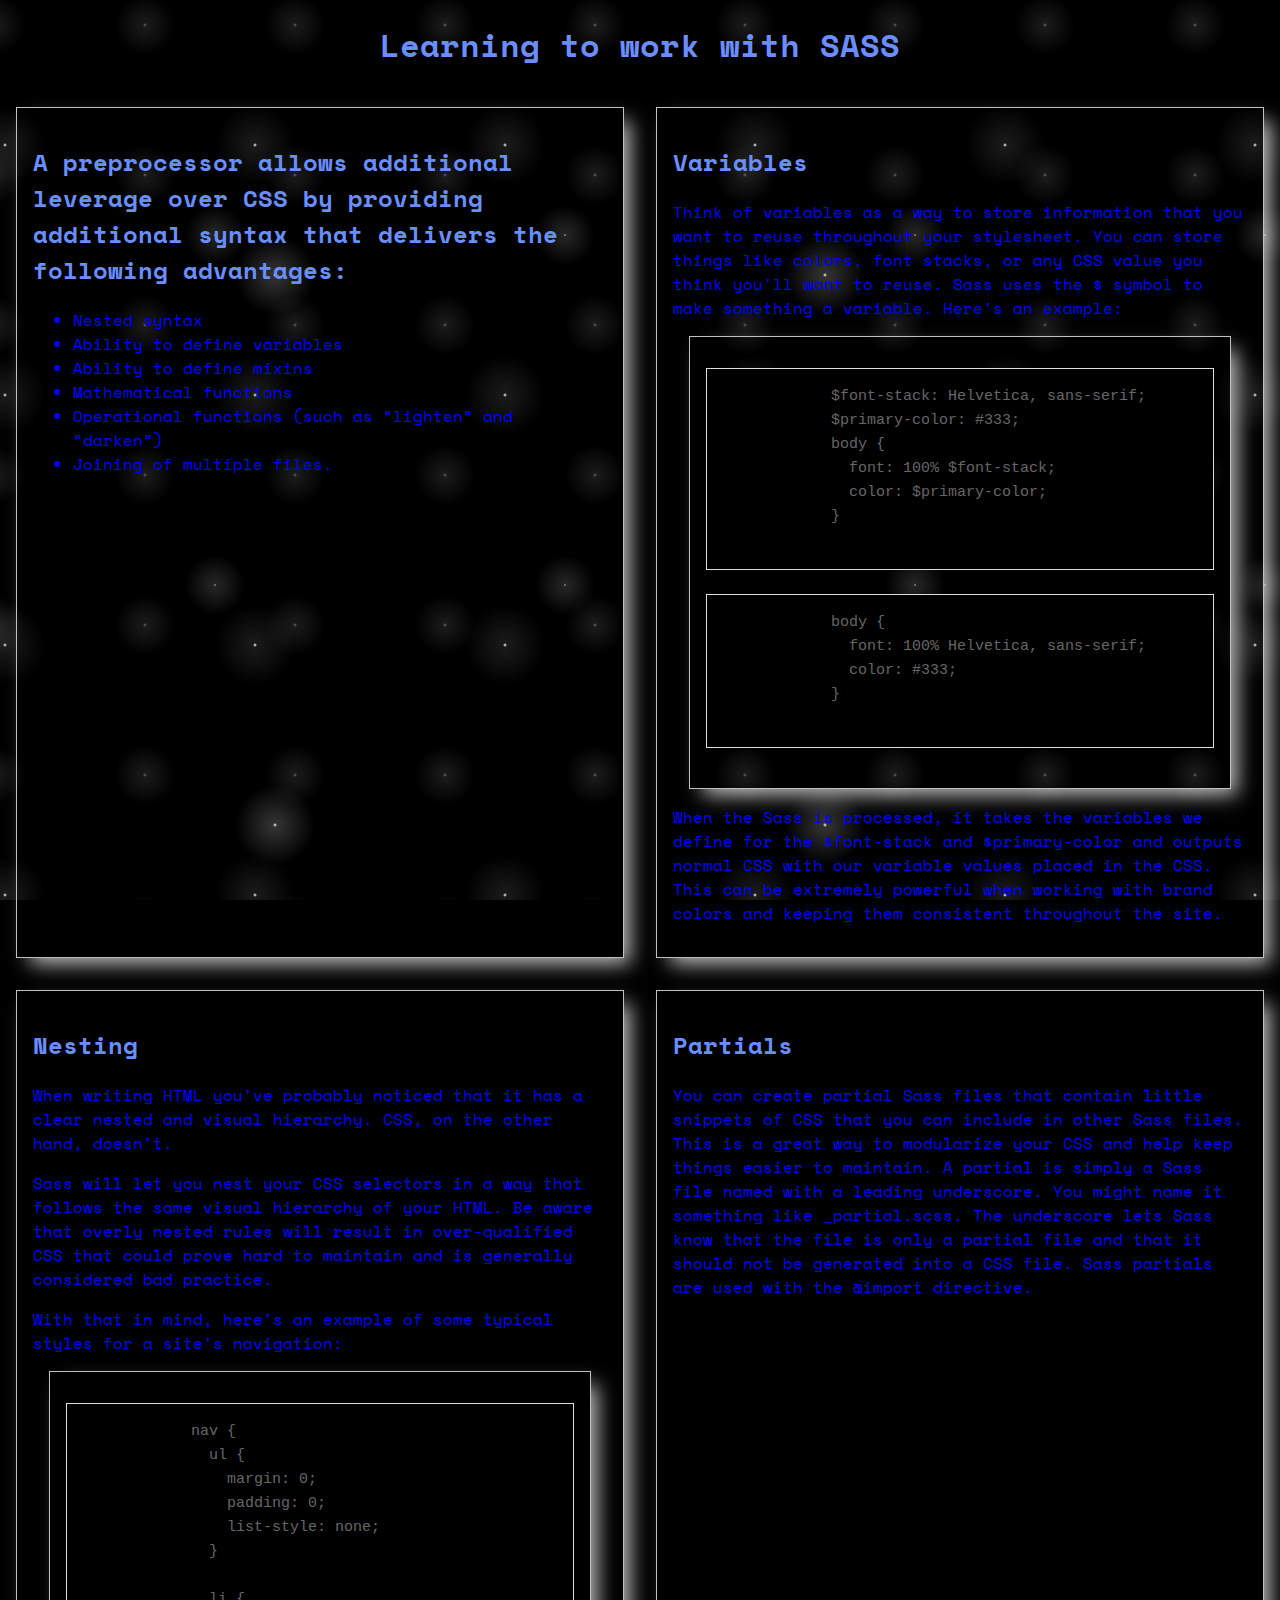
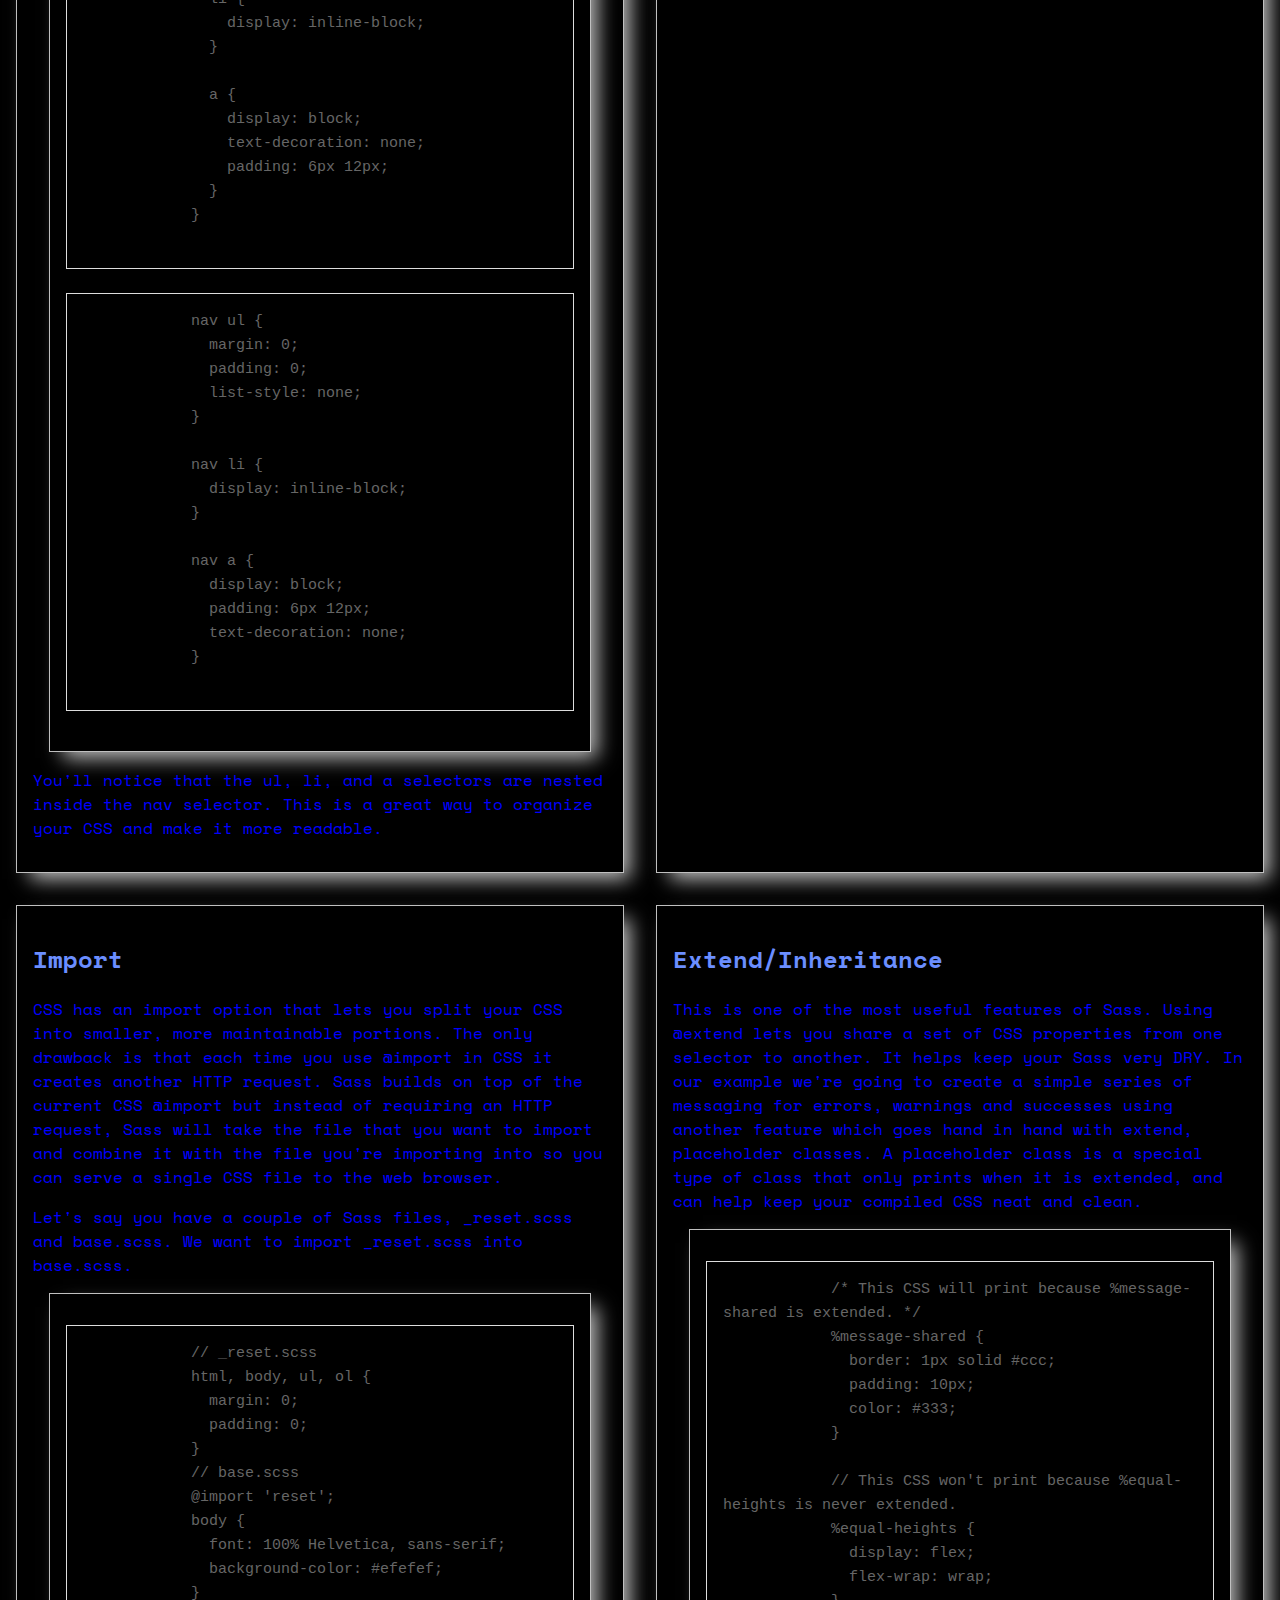
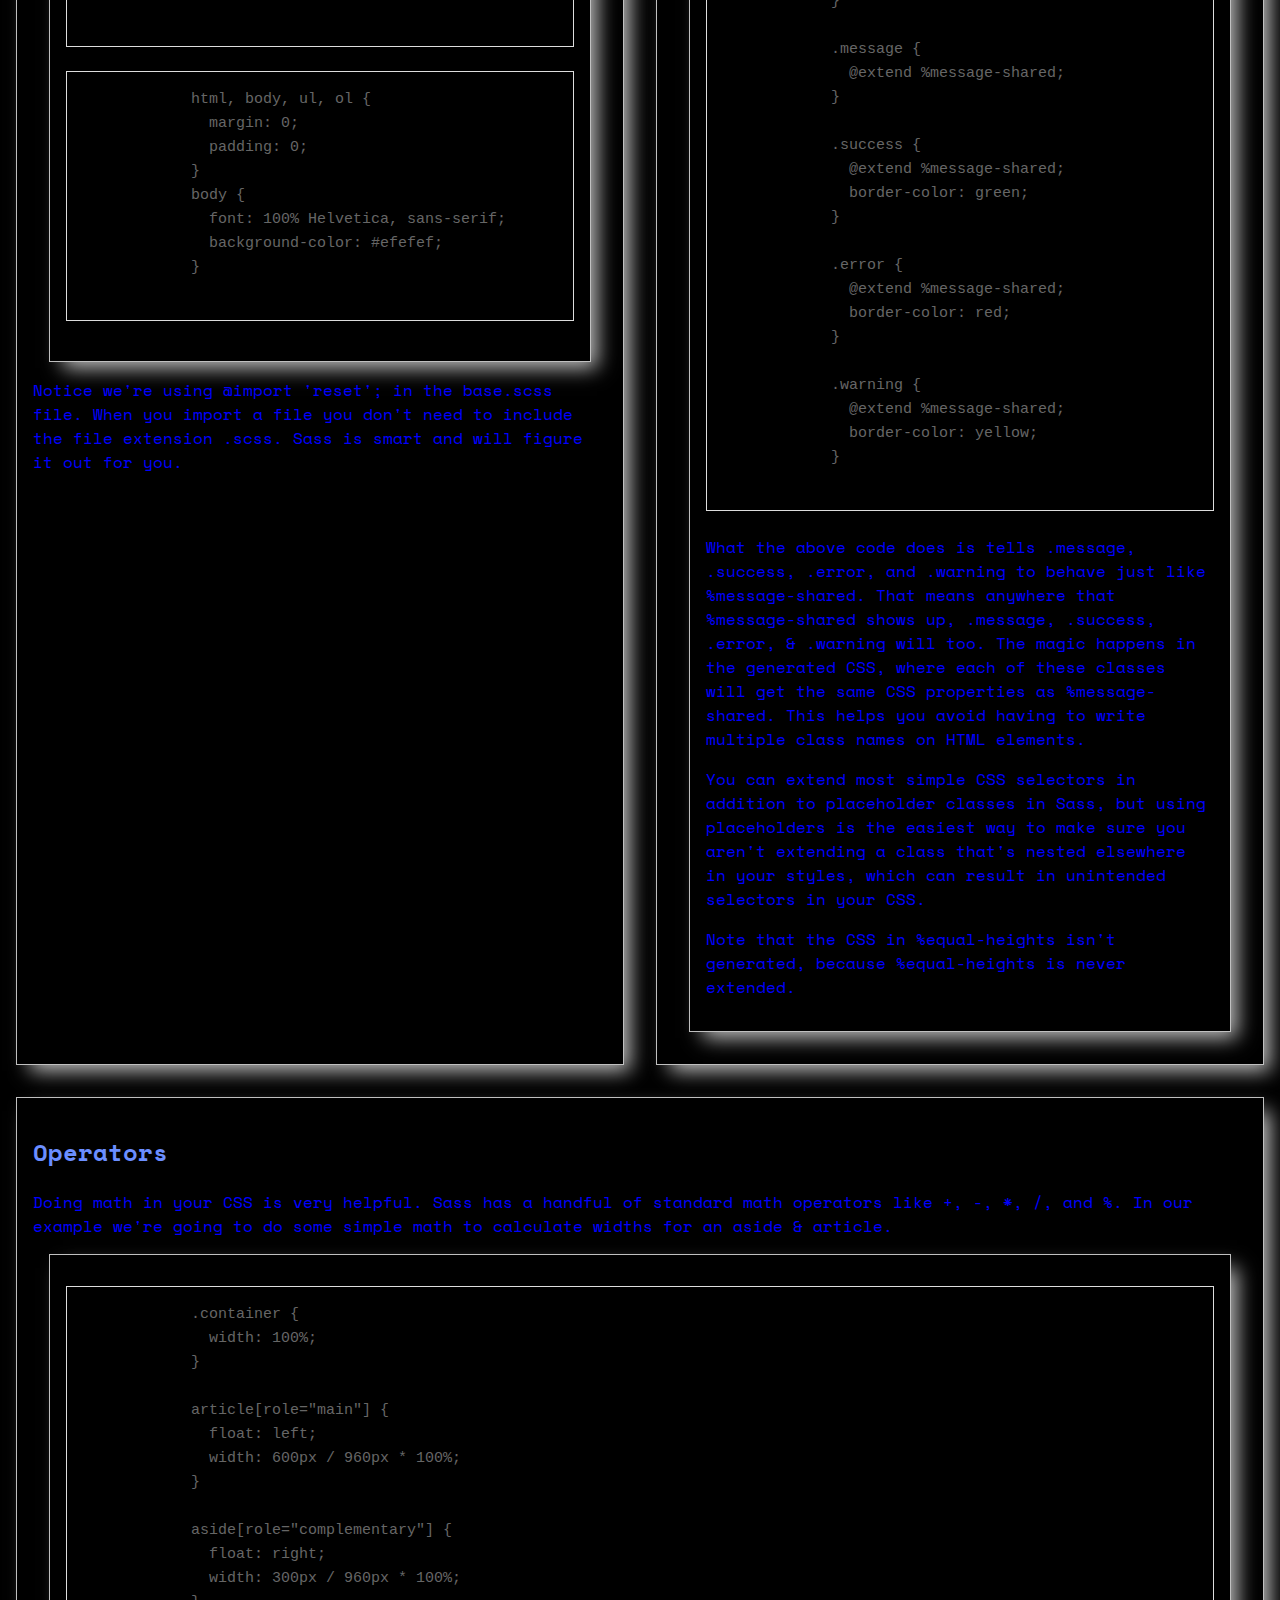
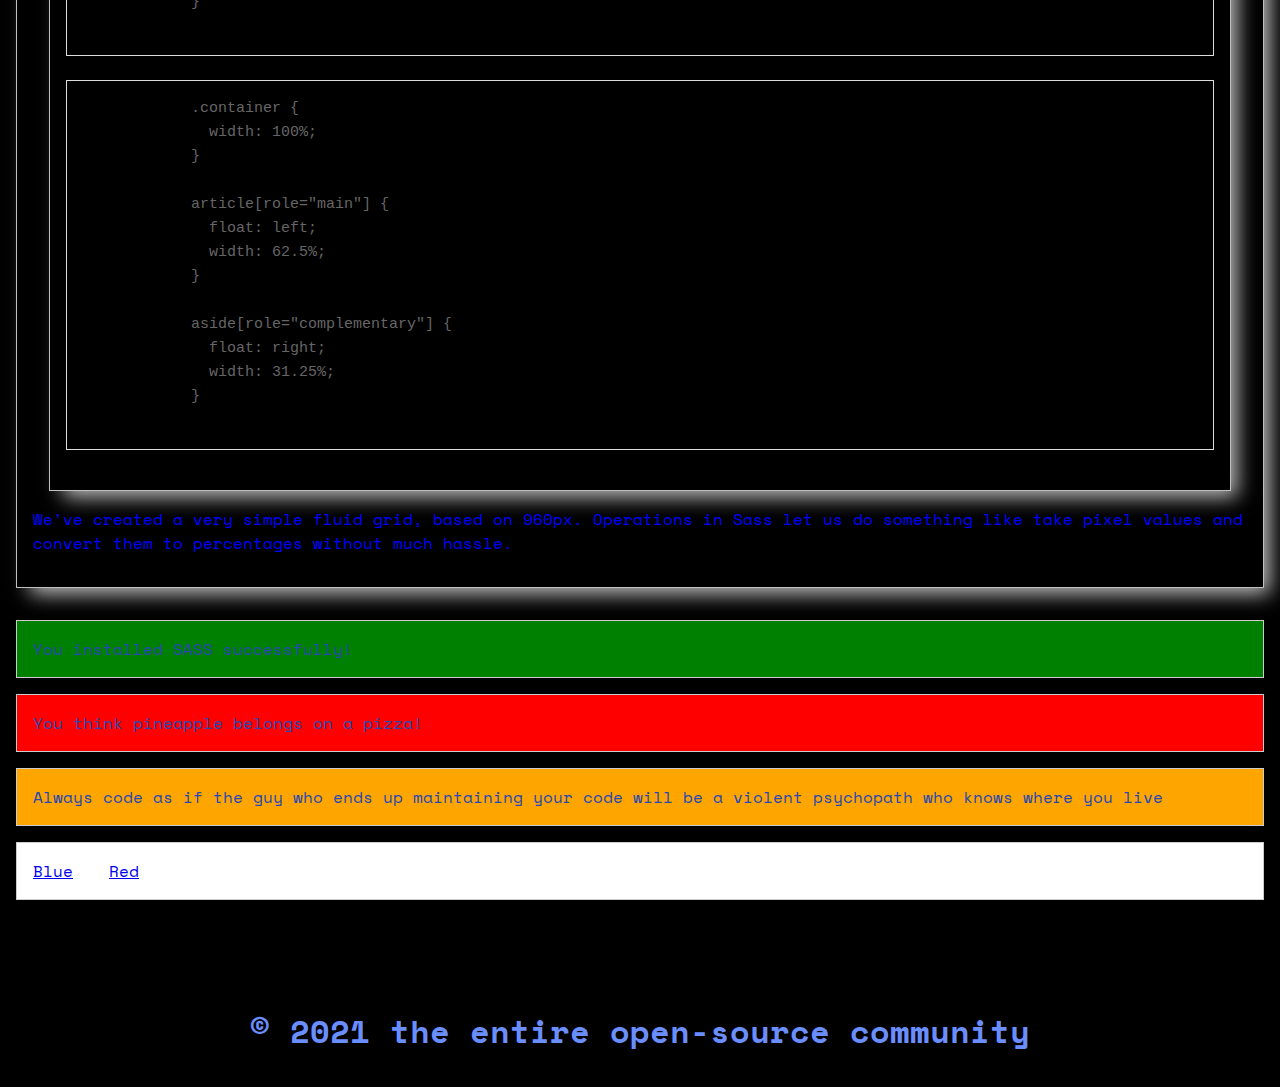
==== blue.html @ dd9c86b4 "Created red and blue html and scss files so the text changes color accordingly" ====
<!DOCTYPE html>
<html lang="en">
  <head>
    <meta charset="UTF-8" />
    <meta name="viewport" content="width=device-width, user-scalable=no, initial-scale=1.0, maximum-scale=1.0, minimum-scale=1.0" />
    <meta http-equiv="X-UA-Compatible" content="ie=edge" />
    <title>Learning to work with SASS</title>

    <link href="https://fonts.googleapis.com/css?family=Space+Mono&display=swap" rel="stylesheet" />
    <link href="./blue.css" type="text/css" rel="stylesheet" />
  </head>
  <body>
    <header>
      <h1>Learning to work with SASS</h1>
    </header>

    <article>
      <section id="selling-points">
        <h2>
          A preprocessor allows additional leverage over CSS by providing
          additional syntax that delivers the following advantages:
        </h2>
        <ul>
          <li>Nested syntax</li>
          <li>Ability to define variables</li>
          <li>Ability to define mixins</li>
          <li>Mathematical functions</li>
          <li>Operational functions (such as “lighten” and “darken”)</li>
          <li>Joining of multiple files.</li>
        </ul>
      </section>

      <section>
        <h2>Variables</h2>
        <p>
          Think of variables as a way to store information that you want to
          reuse throughout your stylesheet. You can store things like colors,
          font stacks, or any CSS value you think you'll want to reuse. Sass
          uses the $ symbol to make something a variable. Here's an example:
        </p>
        <section>
          <pre class="before">
            $font-stack: Helvetica, sans-serif;
            $primary-color: #333;
            body {
              font: 100% $font-stack;
              color: $primary-color;
            }
          </pre>
          <pre class="after">
            body {
              font: 100% Helvetica, sans-serif;
              color: #333;
            }
          </pre>
        </section>
        <p>
          When the Sass is processed, it takes the variables we define for the
          $font-stack and $primary-color and outputs normal CSS with our
          variable values placed in the CSS. This can be extremely powerful when
          working with brand colors and keeping them consistent throughout the
          site.
        </p>
      </section>

      <section>
        <h2>Nesting</h2>
        <p>
          When writing HTML you've probably noticed that it has a clear nested
          and visual hierarchy. CSS, on the other hand, doesn't.
        </p>
        <p>
          Sass will let you nest your CSS selectors in a way that follows the
          same visual hierarchy of your HTML. Be aware that overly nested rules
          will result in over-qualified CSS that could prove hard to maintain
          and is generally considered bad practice.
        </p>
        <p>
          With that in mind, here's an example of some typical styles for a
          site's navigation:
        </p>
        <section>
          <pre class="before">
            nav {
              ul {
                margin: 0;
                padding: 0;
                list-style: none;
              }

              li {
                display: inline-block;
              }

              a {
                display: block;
                text-decoration: none;
                padding: 6px 12px;
              }
            }
          </pre>
          <pre class="after">
            nav ul {
              margin: 0;
              padding: 0;
              list-style: none;
            }

            nav li {
              display: inline-block;
            }

            nav a {
              display: block;
              padding: 6px 12px;
              text-decoration: none;
            }
          </pre>
        </section>
        <p>
          You'll notice that the ul, li, and a selectors are nested inside the
          nav selector. This is a great way to organize your CSS and make it
          more readable.
        </p>
      </section>

      <section>
        <h2>Partials</h2>
        <p>
          You can create partial Sass files that contain little snippets of CSS
          that you can include in other Sass files. This is a great way to
          modularize your CSS and help keep things easier to maintain. A partial
          is simply a Sass file named with a leading underscore. You might name
          it something like _partial.scss. The underscore lets Sass know that
          the file is only a partial file and that it should not be generated
          into a CSS file. Sass partials are used with the @import directive.
        </p>
      </section>

      <section>
        <h2>Import</h2>
        <p>
          CSS has an import option that lets you split your CSS into smaller,
          more maintainable portions. The only drawback is that each time you
          use @import in CSS it creates another HTTP request. Sass builds on top
          of the current CSS @import but instead of requiring an HTTP request,
          Sass will take the file that you want to import and combine it with
          the file you're importing into so you can serve a single CSS file to
          the web browser.
        </p>
        <p>
          Let's say you have a couple of Sass files, _reset.scss and base.scss.
          We want to import _reset.scss into base.scss.
        </p>

        <section>
          <pre class="before">
            // _reset.scss
            html, body, ul, ol {
              margin: 0;
              padding: 0;
            }
            // base.scss
            @import 'reset';
            body {
              font: 100% Helvetica, sans-serif;
              background-color: #efefef;
            }
          </pre>
          <pre class="after">
            html, body, ul, ol {
              margin: 0;
              padding: 0;
            }
            body {
              font: 100% Helvetica, sans-serif;
              background-color: #efefef;
            }
          </pre>
        </section>

        <p>
          Notice we're using @import 'reset'; in the base.scss file. When you
          import a file you don't need to include the file extension .scss. Sass
          is smart and will figure it out for you.
        </p>
      </section>

      <section>
        <h2>Extend/Inheritance</h2>
        <p>
          This is one of the most useful features of Sass. Using @extend lets
          you share a set of CSS properties from one selector to another. It
          helps keep your Sass very DRY. In our example we're going to create a
          simple series of messaging for errors, warnings and successes using
          another feature which goes hand in hand with extend, placeholder
          classes. A placeholder class is a special type of class that only
          prints when it is extended, and can help keep your compiled CSS neat
          and clean.
        </p>
        <section>
          <pre>
            /* This CSS will print because %message-shared is extended. */
            %message-shared {
              border: 1px solid #ccc;
              padding: 10px;
              color: #333;
            }

            // This CSS won't print because %equal-heights is never extended.
            %equal-heights {
              display: flex;
              flex-wrap: wrap;
            }

            .message {
              @extend %message-shared;
            }

            .success {
              @extend %message-shared;
              border-color: green;
            }

            .error {
              @extend %message-shared;
              border-color: red;
            }

            .warning {
              @extend %message-shared;
              border-color: yellow;
            }
          </pre>
          <p>
            What the above code does is tells .message, .success, .error, and
            .warning to behave just like %message-shared. That means anywhere
            that %message-shared shows up, .message, .success, .error, &
            .warning will too. The magic happens in the generated CSS, where
            each of these classes will get the same CSS properties as
            %message-shared. This helps you avoid having to write multiple class
            names on HTML elements.
          </p>
          <p>
            You can extend most simple CSS selectors in addition to placeholder
            classes in Sass, but using placeholders is the easiest way to make
            sure you aren't extending a class that's nested elsewhere in your
            styles, which can result in unintended selectors in your CSS.
          </p>
          <p>
            Note that the CSS in %equal-heights isn't generated, because
            %equal-heights is never extended.
          </p>
        </section>
      </section>

      <section>
        <h2>Operators</h2>
        <p>
          Doing math in your CSS is very helpful. Sass has a handful of standard
          math operators like +, -, *, /, and %. In our example we're going to
          do some simple math to calculate widths for an aside & article.
        </p>
        <section>
          <pre class="before">
            .container {
              width: 100%;
            }

            article[role="main"] {
              float: left;
              width: 600px / 960px * 100%;
            }

            aside[role="complementary"] {
              float: right;
              width: 300px / 960px * 100%;
            }
          </pre>
          <pre class="after">
            .container {
              width: 100%;
            }

            article[role="main"] {
              float: left;
              width: 62.5%;
            }

            aside[role="complementary"] {
              float: right;
              width: 31.25%;
            }
          </pre>
        </section>

        <p>
          We've created a very simple fluid grid, based on 960px. Operations in
          Sass let us do something like take pixel values and convert them to
          percentages without much hassle.
        </p>
      </section>
    </article>

    <p class="success">You installed SASS successfully!</p>
    <p class="error">You think pineapple belongs on a pizza!</p>
    <p class="warning">
      Always code as if the guy who ends up maintaining your code will be a
      violent psychopath who knows where you live
    </p>

    <p class="link-colors">
      <a href="./blue.html">Blue</a>
      <!-- This is tab: &emsp; -->
      &emsp;
      <a href="./red.html">Red</a>
    </p>

    <footer>
      <h6>&copy; 2021 the entire open-source community</h6>
    </footer>

  </body>
</html>
---- blue.css ----
body {
  font: 100% "Space Mono", monospace;
  color: blue;
  margin: 0px;
  padding: 0px;
  background-color: #000;
  background-image: radial-gradient(#fff, rgba(255, 255, 255, 0.2) 2px, transparent 40px), radial-gradient(#fff, rgba(255, 255, 255, 0.15) 1px, transparent 30px), radial-gradient(#fff, rgba(255, 255, 255, 0.1) 2px, transparent 40px), radial-gradient(rgba(255, 255, 255, 0.4), rgba(255, 255, 255, 0.1) 2px, transparent 30px);
  background-size: 550px 550px, 350px 350px, 250px 250px, 150px 150px;
  background-position: 0 0, 40px 60px, 130px 270px, 70px 100px;
  background-attachment: fixed;
}

article {
  display: -webkit-box;
  display: -ms-flexbox;
  display: flex;
  -ms-flex-wrap: wrap;
      flex-wrap: wrap;
}

article section {
  -webkit-box-flex: 1;
      -ms-flex-positive: 1;
          flex-grow: 1;
  -ms-flex-preferred-size: 45%;
      flex-basis: 45%;
  border: 1px silver solid;
  -webkit-box-shadow: 10px 10px 19px -4px rgba(255, 255, 255, 0.75);
  box-shadow: 10px 10px 19px -4px rgba(255, 255, 255, 0.75);
  padding: 16px;
  margin: 16px;
  clear: both;
  overflow: auto;
  -webkit-box-sizing: border-box;
          box-sizing: border-box;
}

article section #selling-points {
  -webkit-box-flex: 2;
      -ms-flex-positive: 2;
          flex-grow: 2;
  -ms-flex-preferred-size: 100%;
      flex-basis: 100%;
}

article pre {
  background: #000;
  border: 1px solid #ddd;
  color: #666;
  font-family: monospace;
  font-size: 15px;
  line-height: 1.6;
  margin-bottom: 1.6em;
  max-width: 100%;
  overflow: auto;
  padding: 16px;
  display: block;
  white-space: pre-wrap;
}

article pre .before {
  float: left;
  width: 40%;
}

article pre .after {
  float: right;
  width: 40%;
}

h1,
h2,
h6 {
  color: #6b8eff;
}

h1 {
  text-align: center;
}

h6 {
  text-align: center;
  font-size: 2em;
  padding: 32px;
  margin-bottom: 0px;
}

.success, .error, .warning, .link-colors {
  border: 1px solid #ccc;
  padding: 16px;
  margin: 16px;
  color: #2748b3;
  background-color: #000;
}

.success {
  background-color: green;
}

.error {
  background-color: red;
}

.warning {
  background-color: orange;
}

.link-colors {
  background-color: white;
}
/*# sourceMappingURL=blue.css.map */
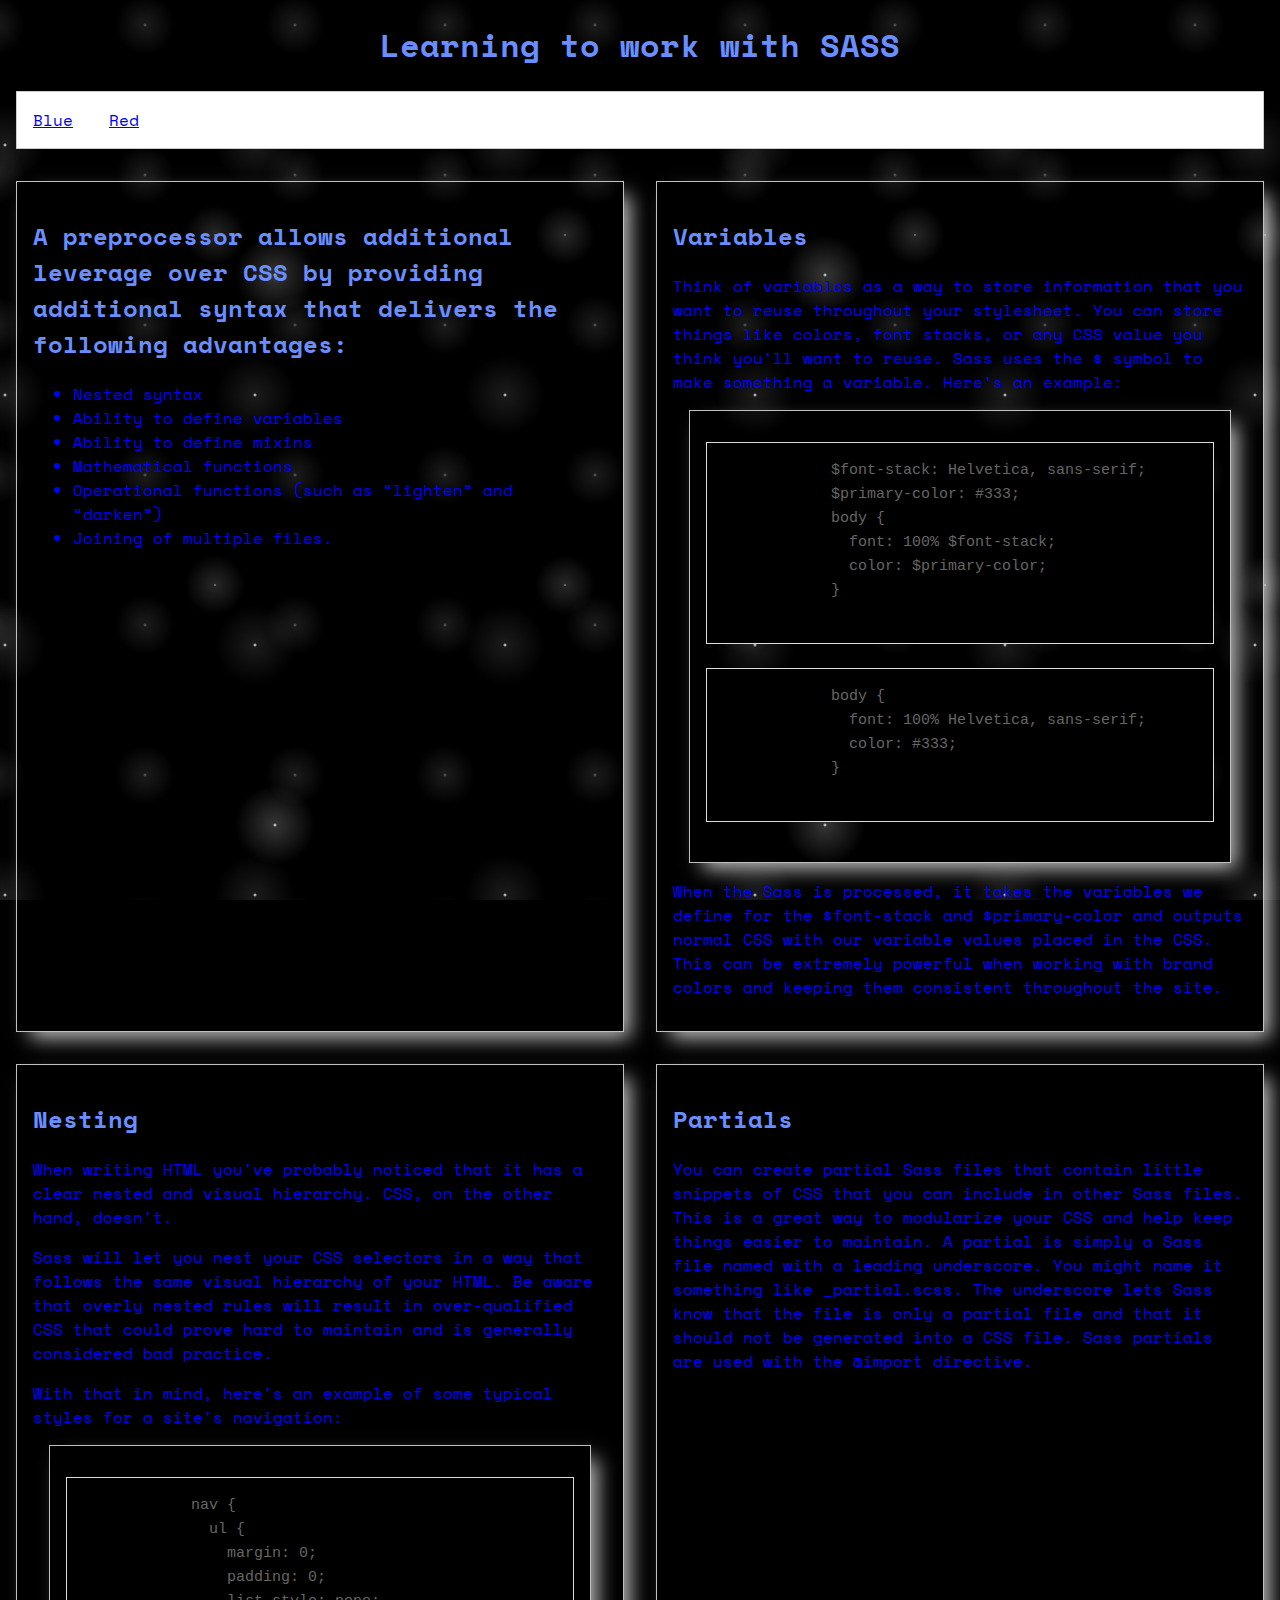
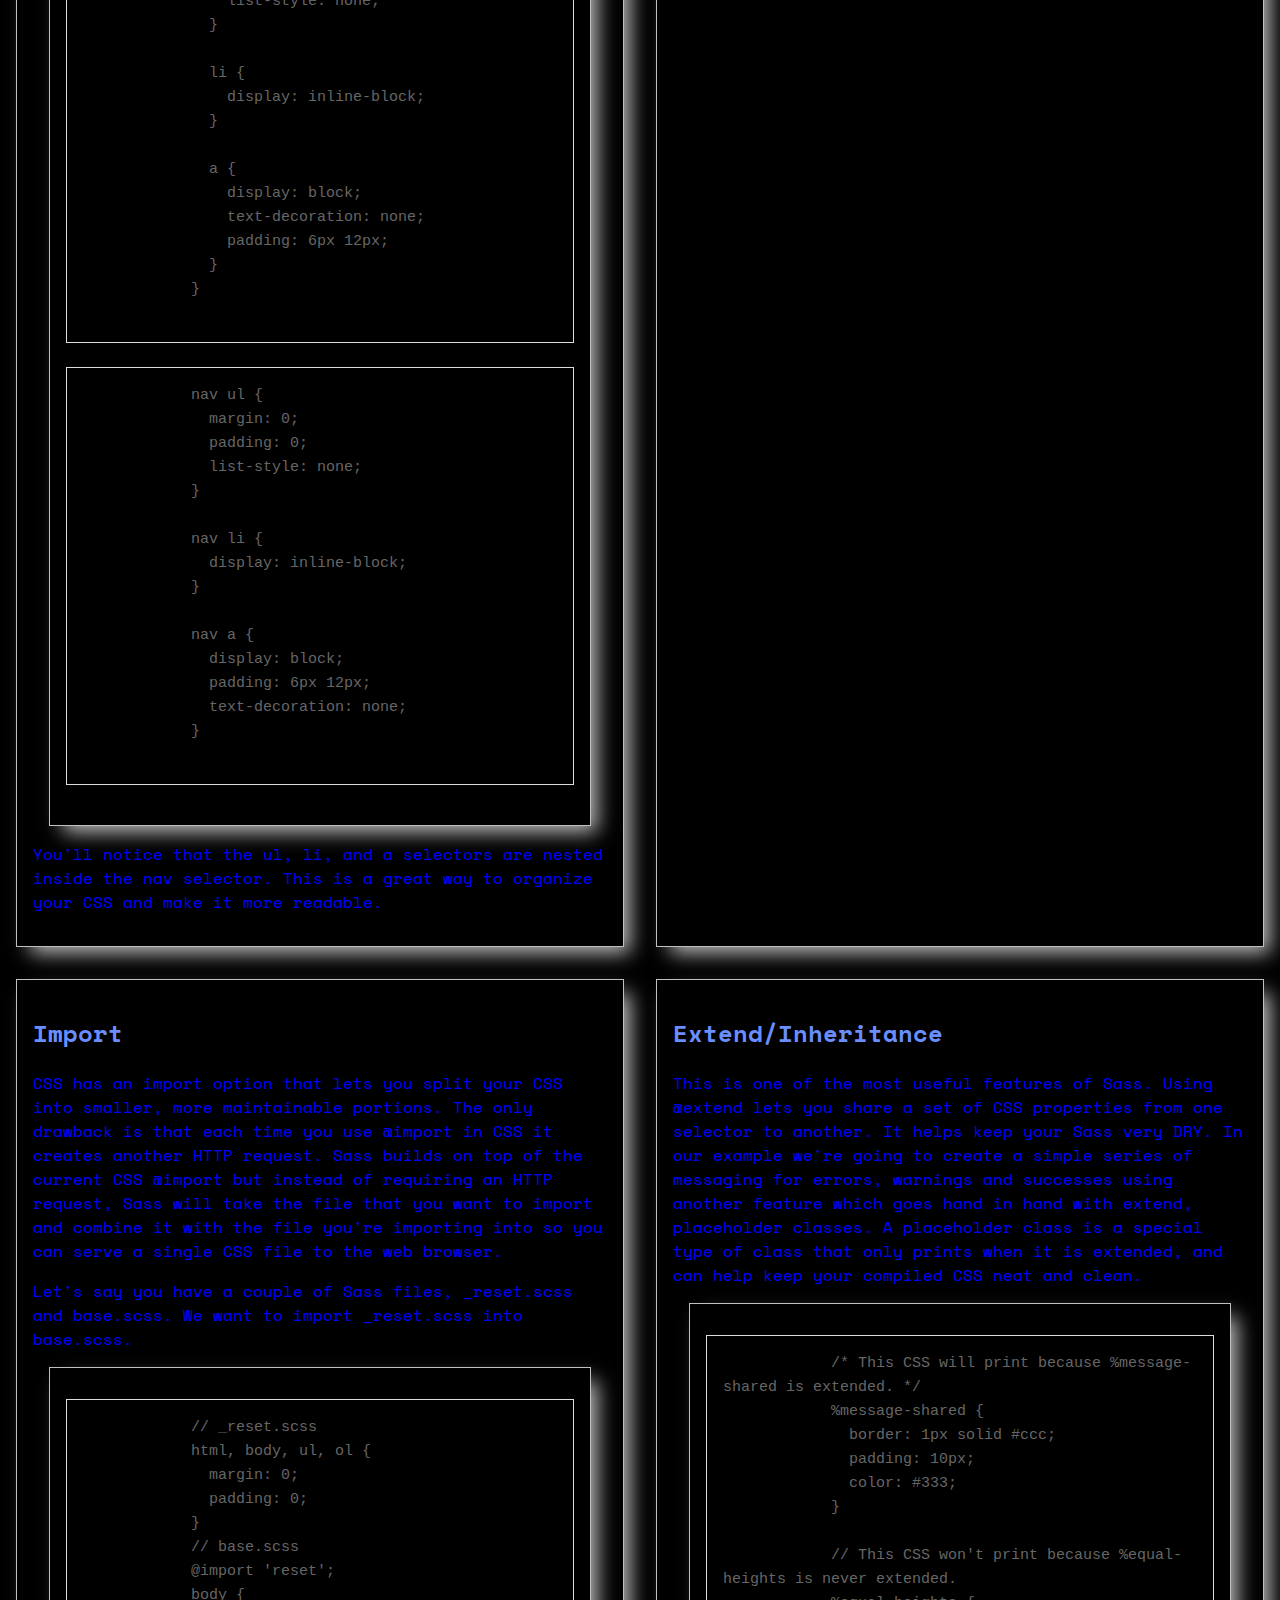
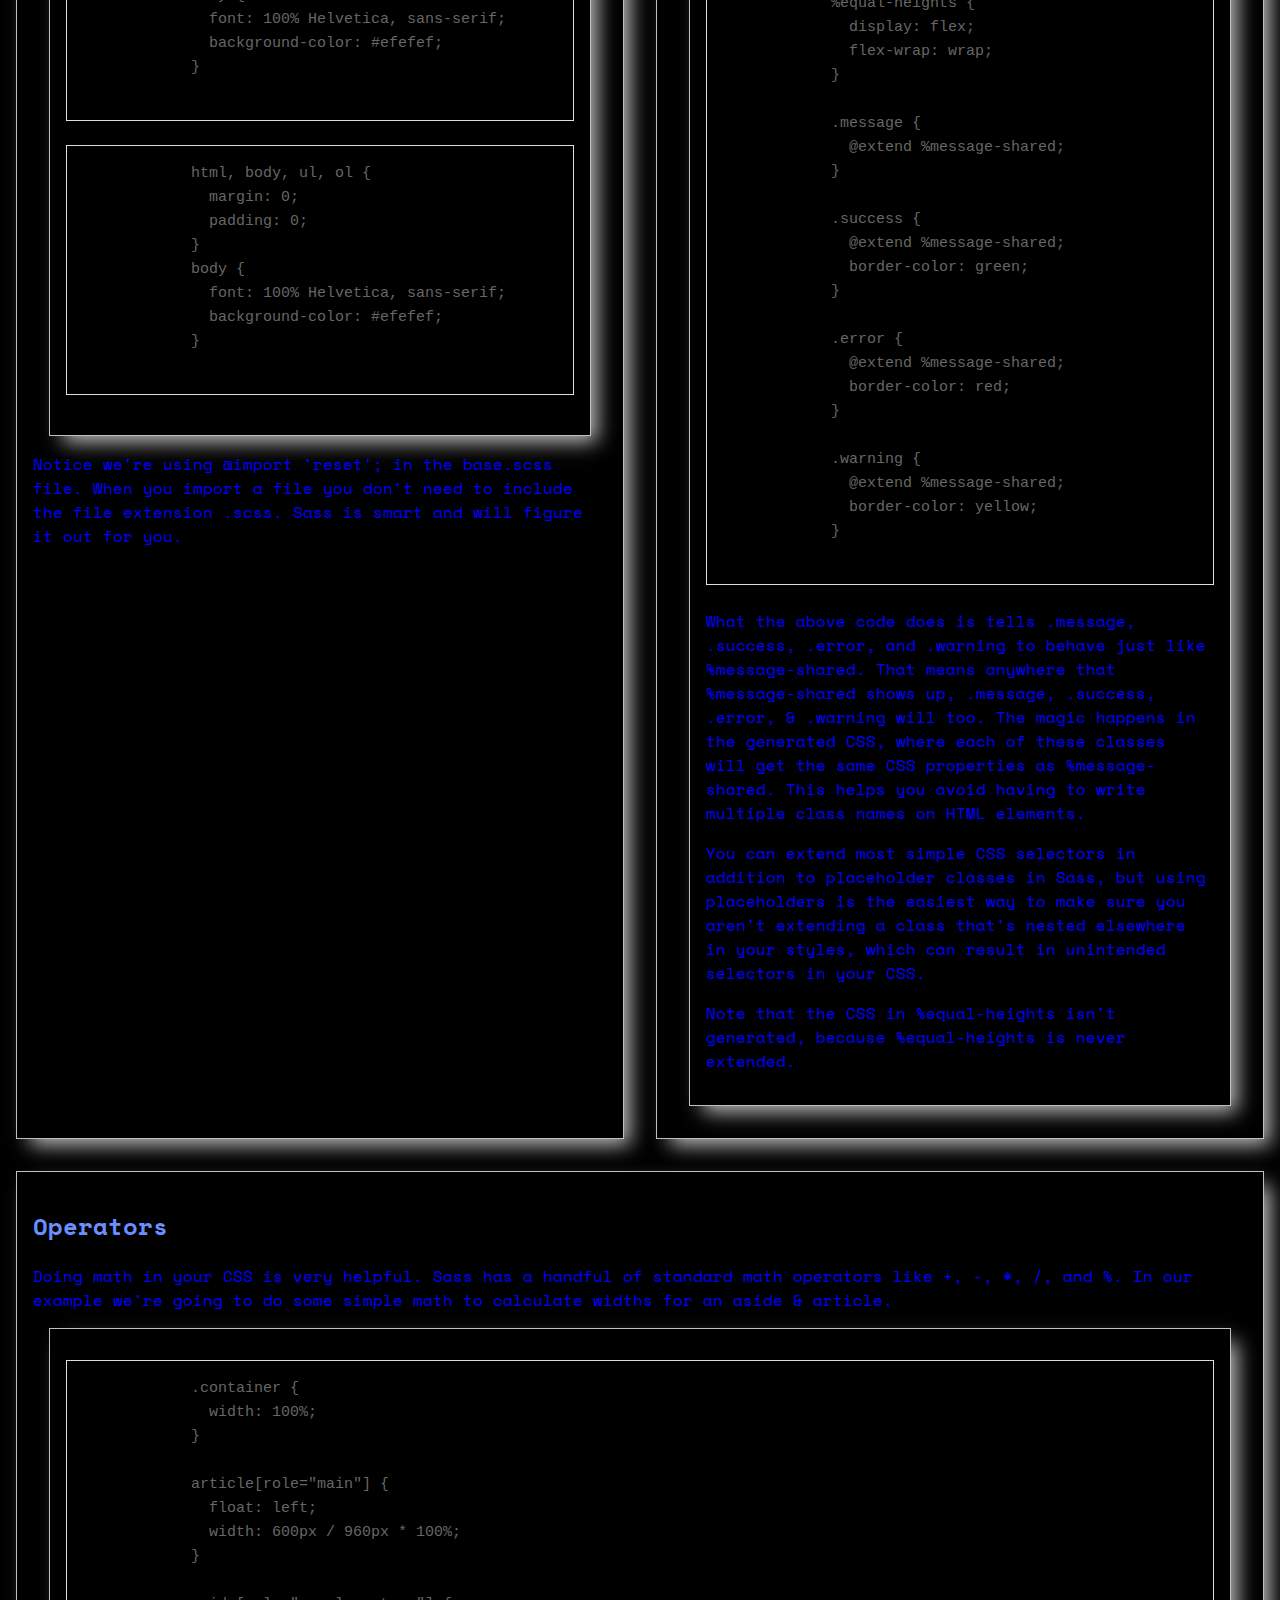
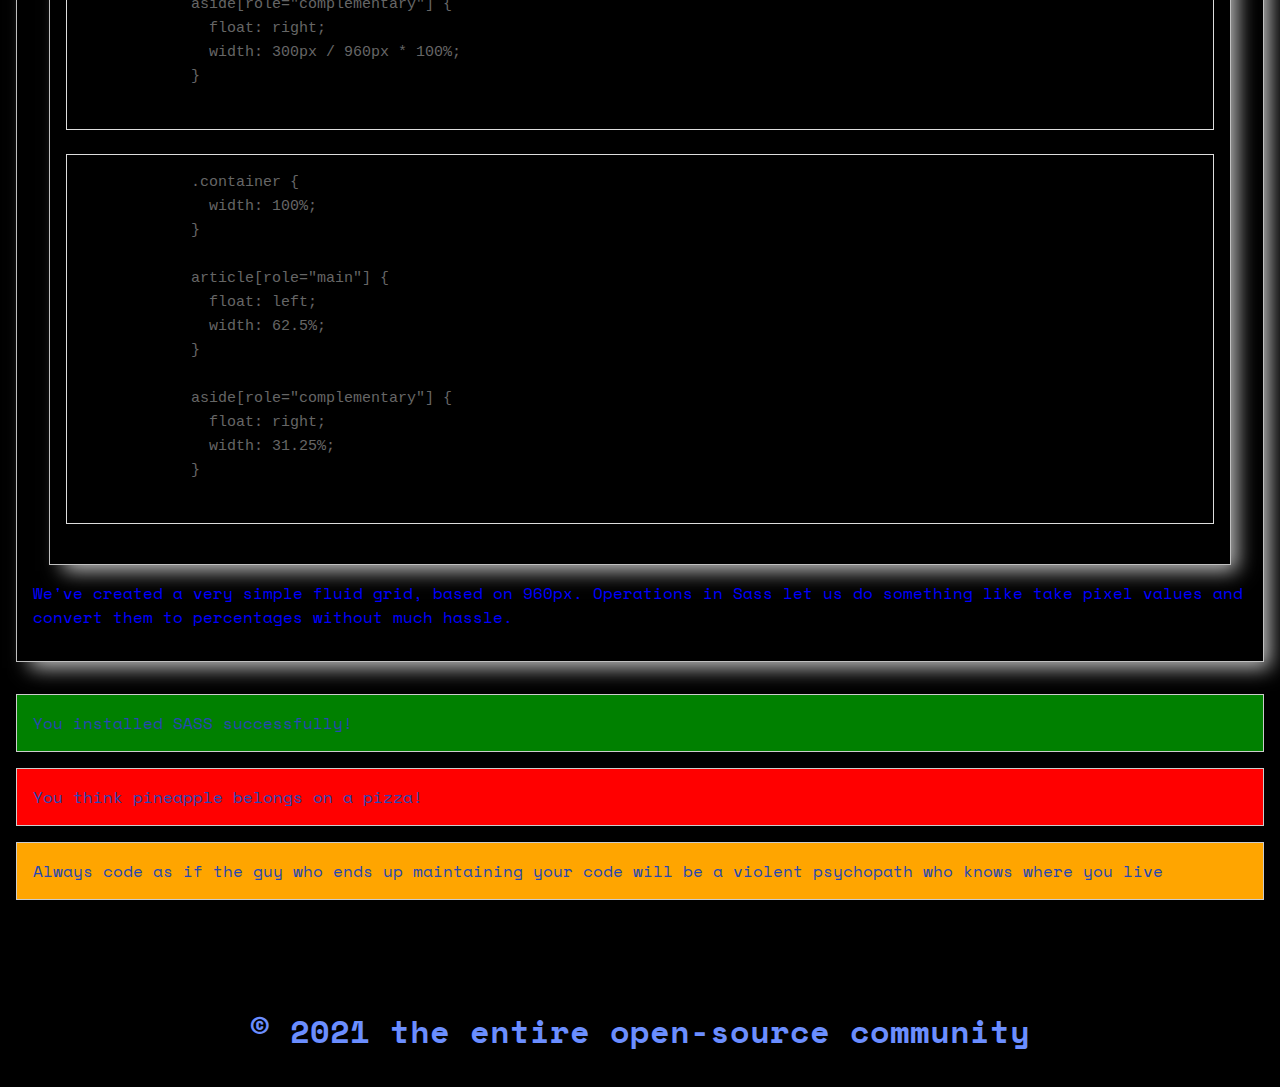
==== commit ce1c3b71: "It's working!" ====
--- a/blue.html
+++ b/blue.html
@@ -13,6 +13,13 @@
     <header>
       <h1>Learning to work with SASS</h1>
     </header>
+
+    <p class="link-colors">
+      <a href="./blue.html">Blue</a>
+      <!-- This is tab: &emsp; -->
+      &emsp;
+      <a href="./red.html">Red</a>
+    </p>
 
     <article>
       <section id="selling-points">
@@ -309,13 +316,6 @@
       violent psychopath who knows where you live
     </p>
 
-    <p class="link-colors">
-      <a href="./blue.html">Blue</a>
-      <!-- This is tab: &emsp; -->
-      &emsp;
-      <a href="./red.html">Red</a>
-    </p>
-
     <footer>
       <h6>&copy; 2021 the entire open-source community</h6>
     </footer>
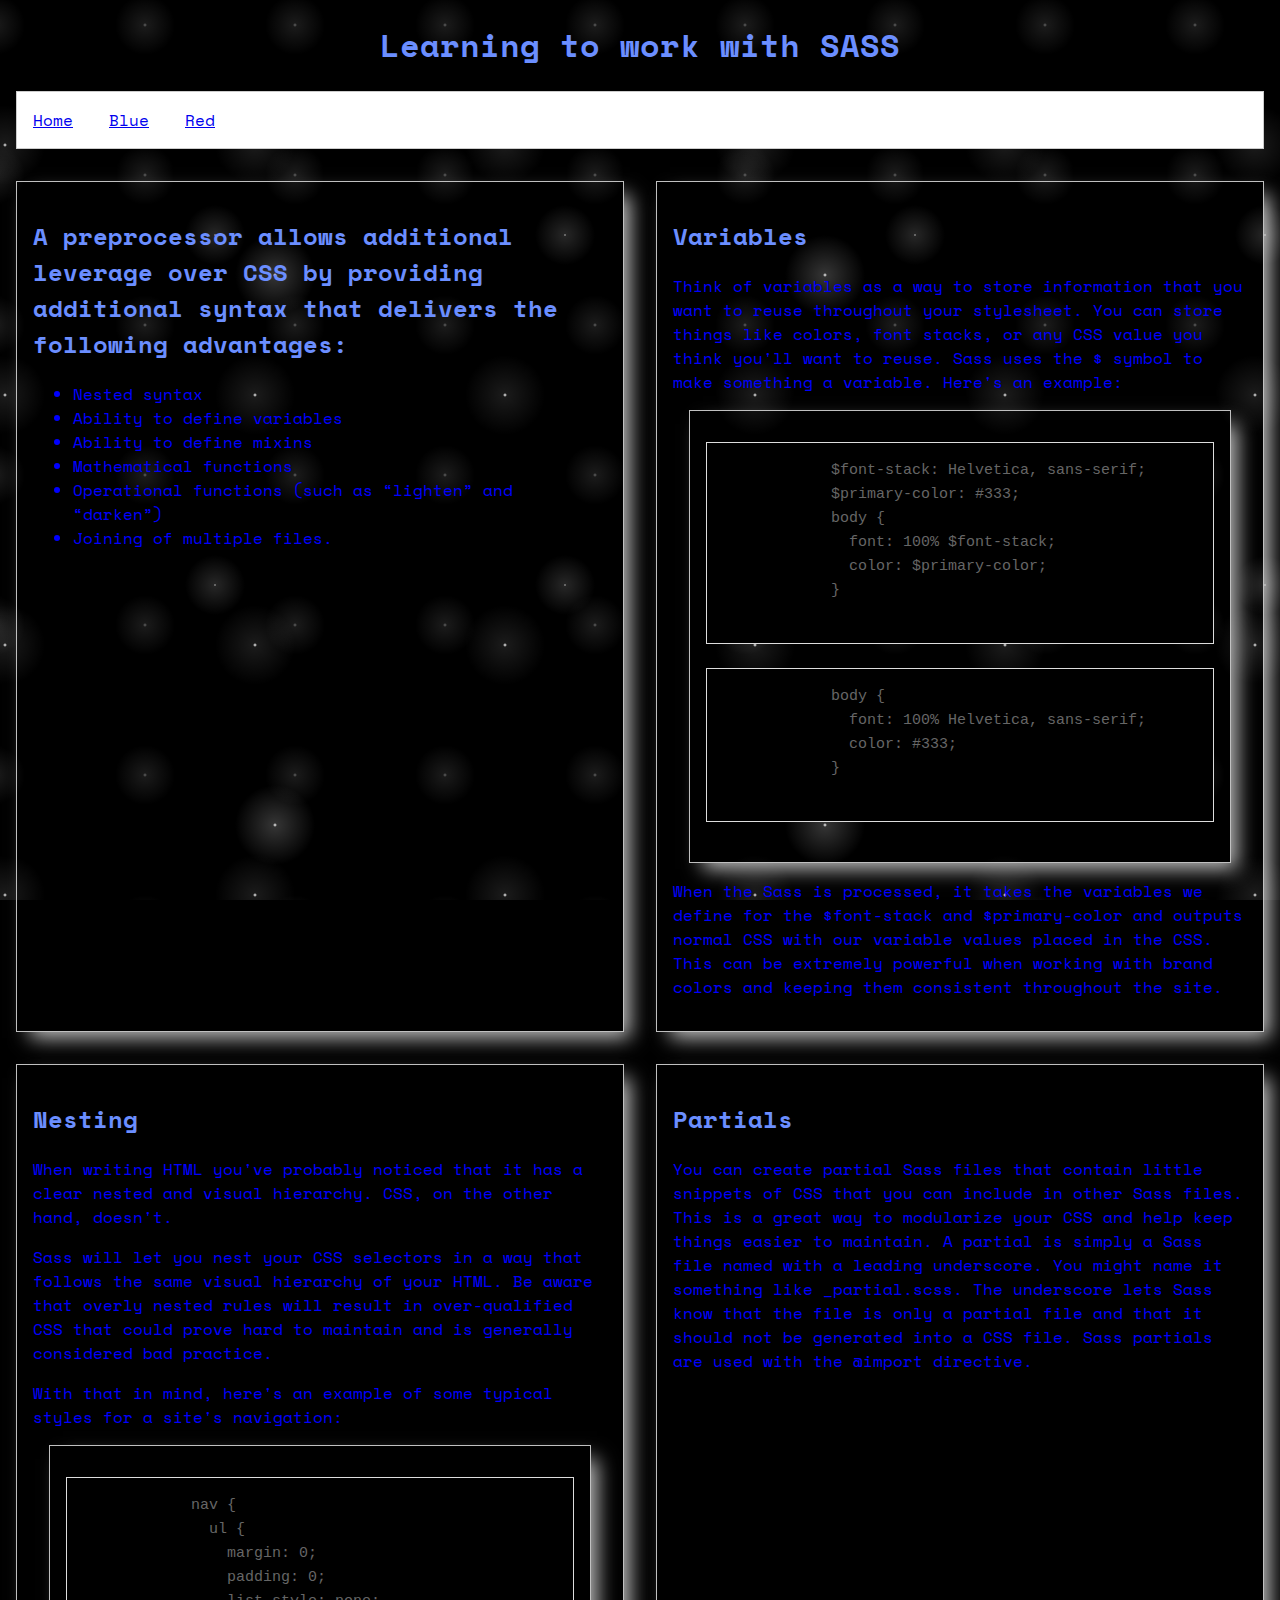
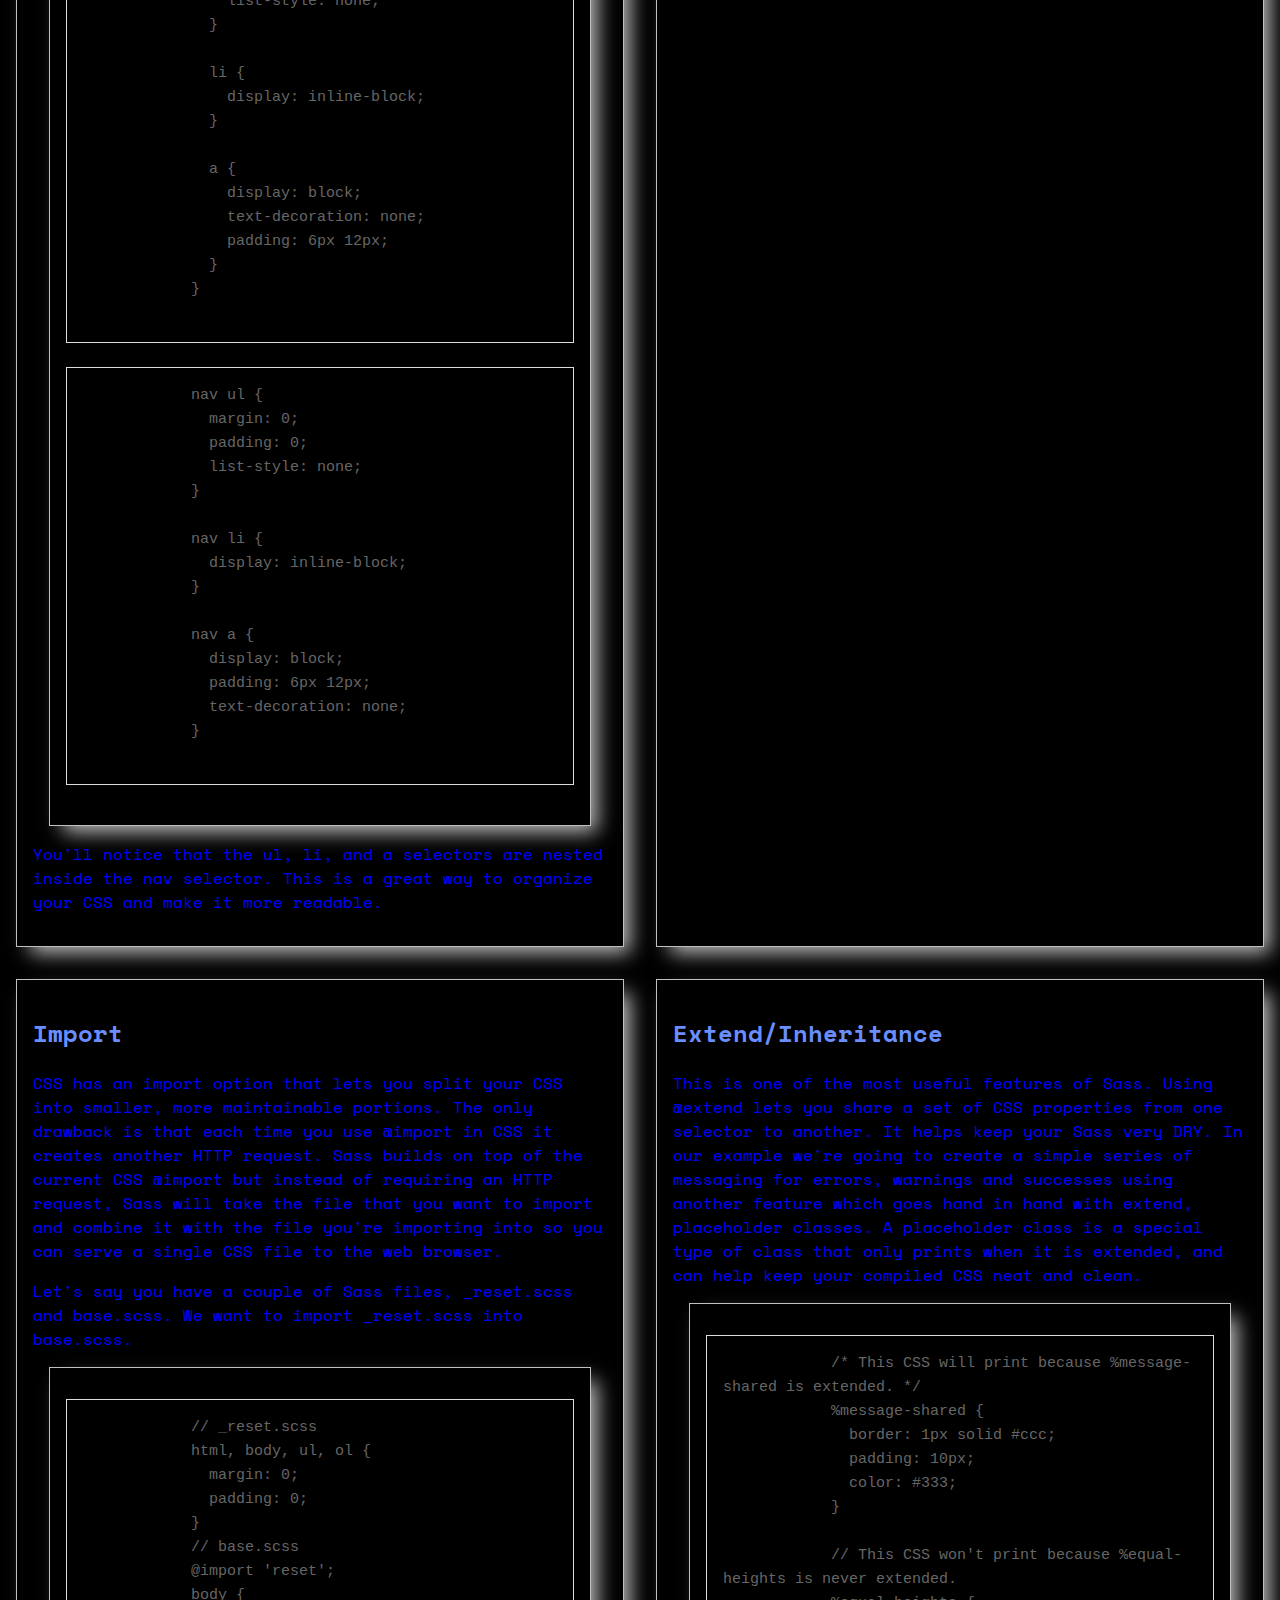
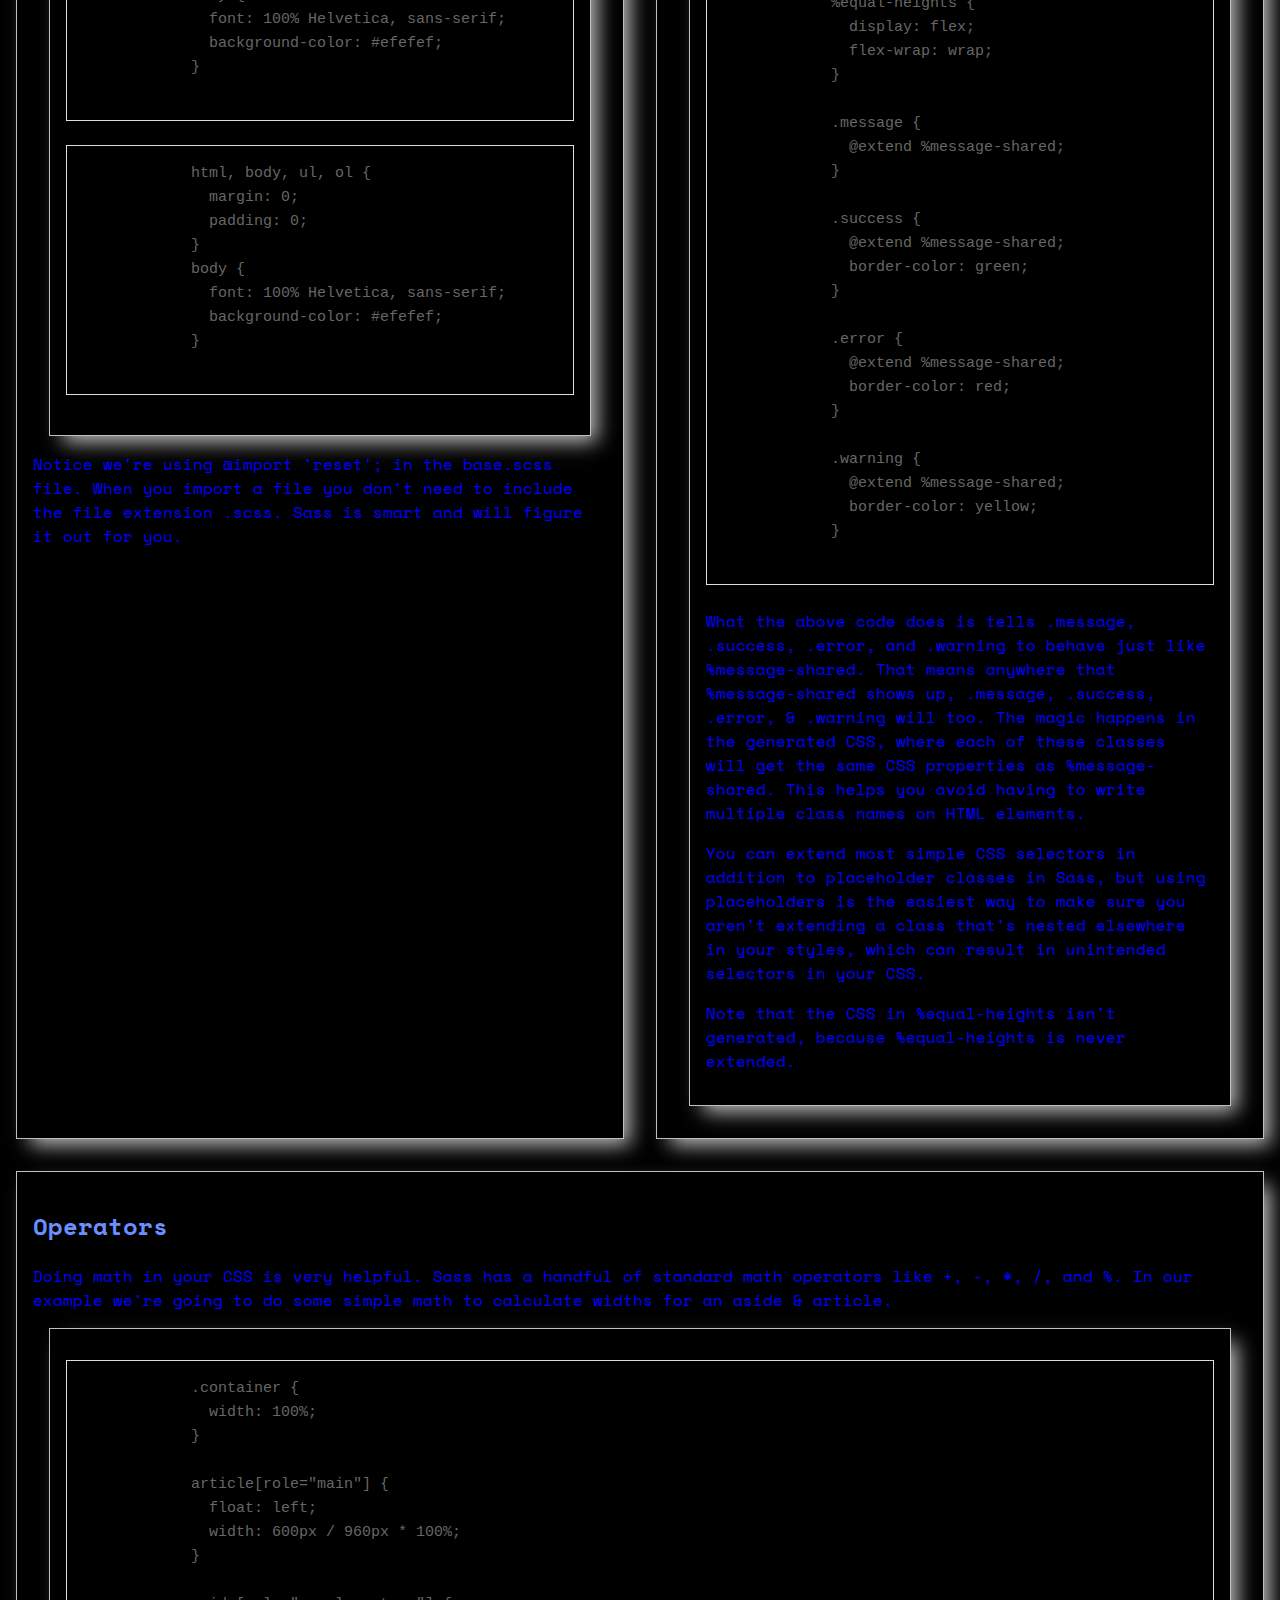
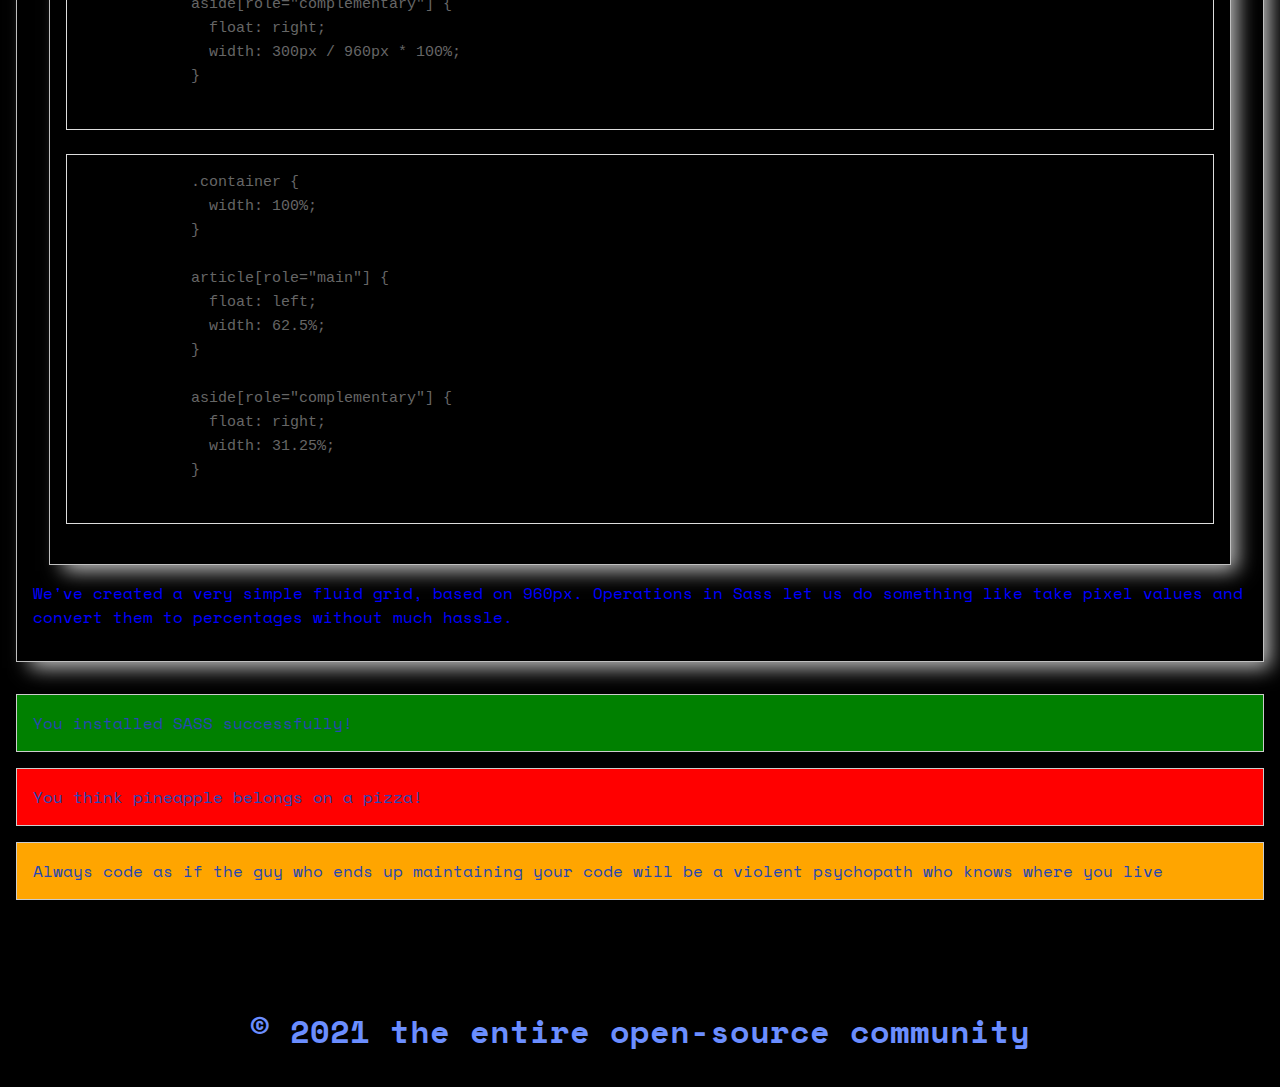
==== commit 9827580b: "Added home link" ====
--- a/blue.html
+++ b/blue.html
@@ -15,6 +15,8 @@
     </header>
 
     <p class="link-colors">
+      <a href="./index.html">Home</a>
+      &emsp;
       <a href="./blue.html">Blue</a>
       <!-- This is tab: &emsp; -->
       &emsp;
